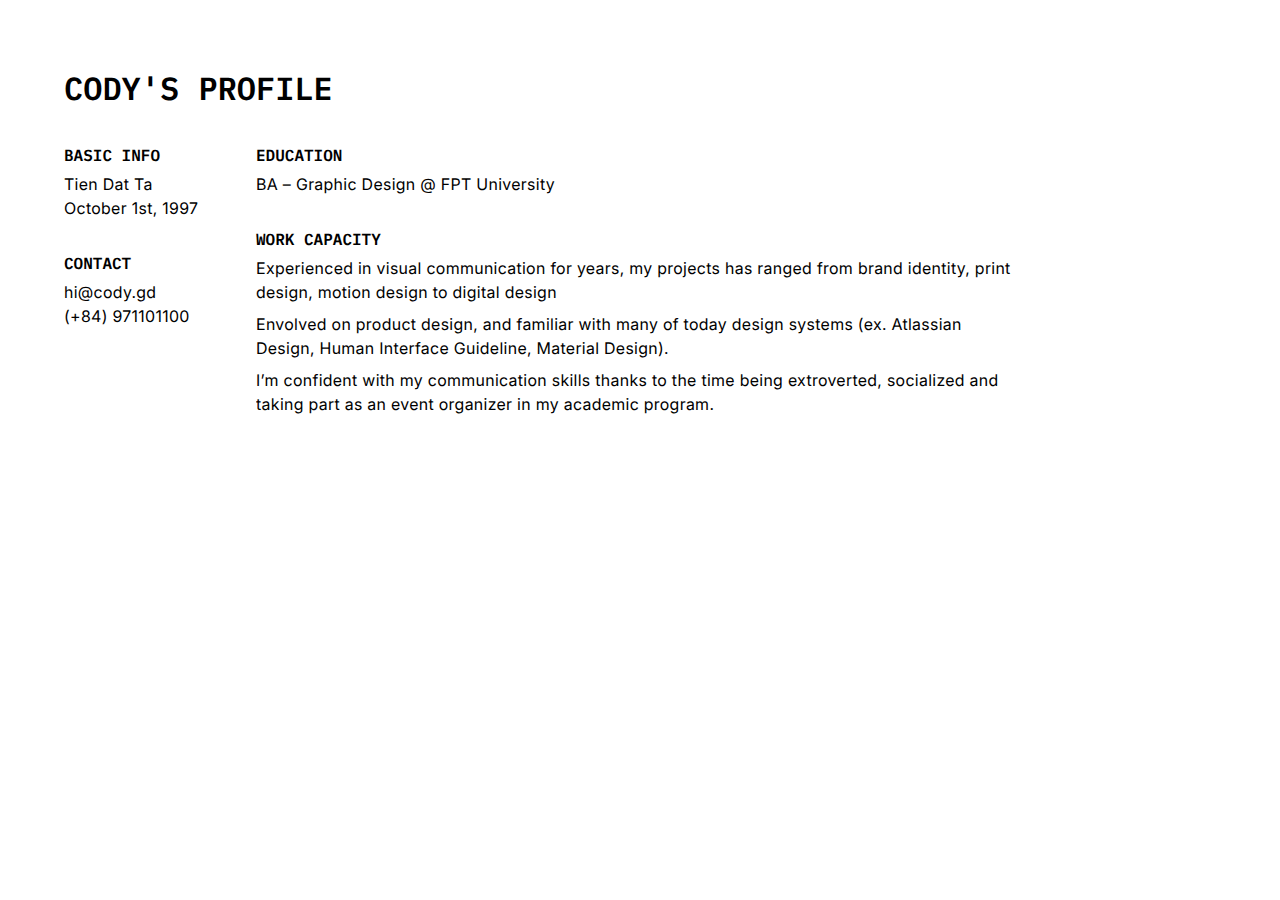
==== profile/index.html @ a26af2e8 "first commit profile/CV" ====
<html lang="en">
	<head>
		<meta charset="UTF-8" />
		<meta http-equiv="X-UA-Compatible" content="IE=edge" />
		<meta name="viewport" content="width=device-width, initial-scale=1.0" />
		<link rel="stylesheet" href="profile.css" />
		<link rel="preconnect" href="https://fonts.googleapis.com" />
		<link rel="preconnect" href="https://fonts.gstatic.com" crossorigin />
		<link
			href="https://fonts.googleapis.com/css2?family=IBM+Plex+Mono:wght@600&family=Inter&display=swap"
			rel="stylesheet"
		/>
		<title>Profile</title>
	</head>
	<body>
		<section>
			<h1 class="header-text">CODY's Profile</h1>
		</section>

		<div class="container">
			<aside>
				<div class="info-block">
					<h1>Basic info</h1>
					<ul>
						<li>Tien Dat Ta</li>
						<li>October 1st, 1997</li>
					</ul>
				</div>

				<div class="info-block">
					<h1>Contact</h1>
					<ul>
						<li>hi@cody.gd</li>
						<li>(+84) 971101100</li>
					</ul>
				</div>
			</aside>
			<main>
				<div class="info-block">
					<h1>Education</h1>
					<p>BA – Graphic Design @ FPT University</p>
				</div>
				<div class="info-block">
					<h1>Work capacity</h1>
					<p>
						Experienced in visual communication for years, my projects has ranged from brand
						identity, print design, motion design to digital design
					</p>
					<p>
						Envolved on product design, and familiar with many of today design systems (ex.
						Atlassian Design, Human Interface Guideline, Material Design).
					</p>
					<p>
						I’m confident with my communication skills thanks to the time being extroverted,
						socialized and taking part as an event organizer in my academic program.
					</p>
				</div>
			</main>
		</div>
	</body>
</html>
---- profile/profile.css ----
html,
body {
  padding: 0;
  margin: 0;
  font-family: "Inter", sans-serif;
  line-height: 1.5;
  letter-spacing: 0.02rem;
  -webkit-font-smoothing: antialiased;
  text-rendering: geometricPrecision;
}

p,
h1,
h2,
h3,
h4,
h5,
h6 {
  margin: 0;
  padding: 0;
}

h1,
h2,
h3,
h4,
h5,
h6 {
  font-family: "IBM Plex Mono";
  font-weight: 600;
  font-size: 16px;
  text-transform: uppercase;
  letter-spacing: 0rem;
  margin-bottom: 0.25rem;
}

ul,
ol,
li {
  list-style: none;
  padding: 0;
  margin: 0;
}

p {
  line-height: 1.5;
  font-size: 16px;
}
p + p {
  margin-top: 0.5rem;
}

body {
  padding: 4rem;
}

.container {
  max-width: 960px;
  display: grid;
  grid-template-columns: 160px 1fr;
  gap: 2rem;
}

.header-text {
  font-size: 2rem;
  margin-bottom: 2rem;
}

.info-block + .info-block {
  margin-top: 2rem;
}/*# sourceMappingURL=profile.css.map */
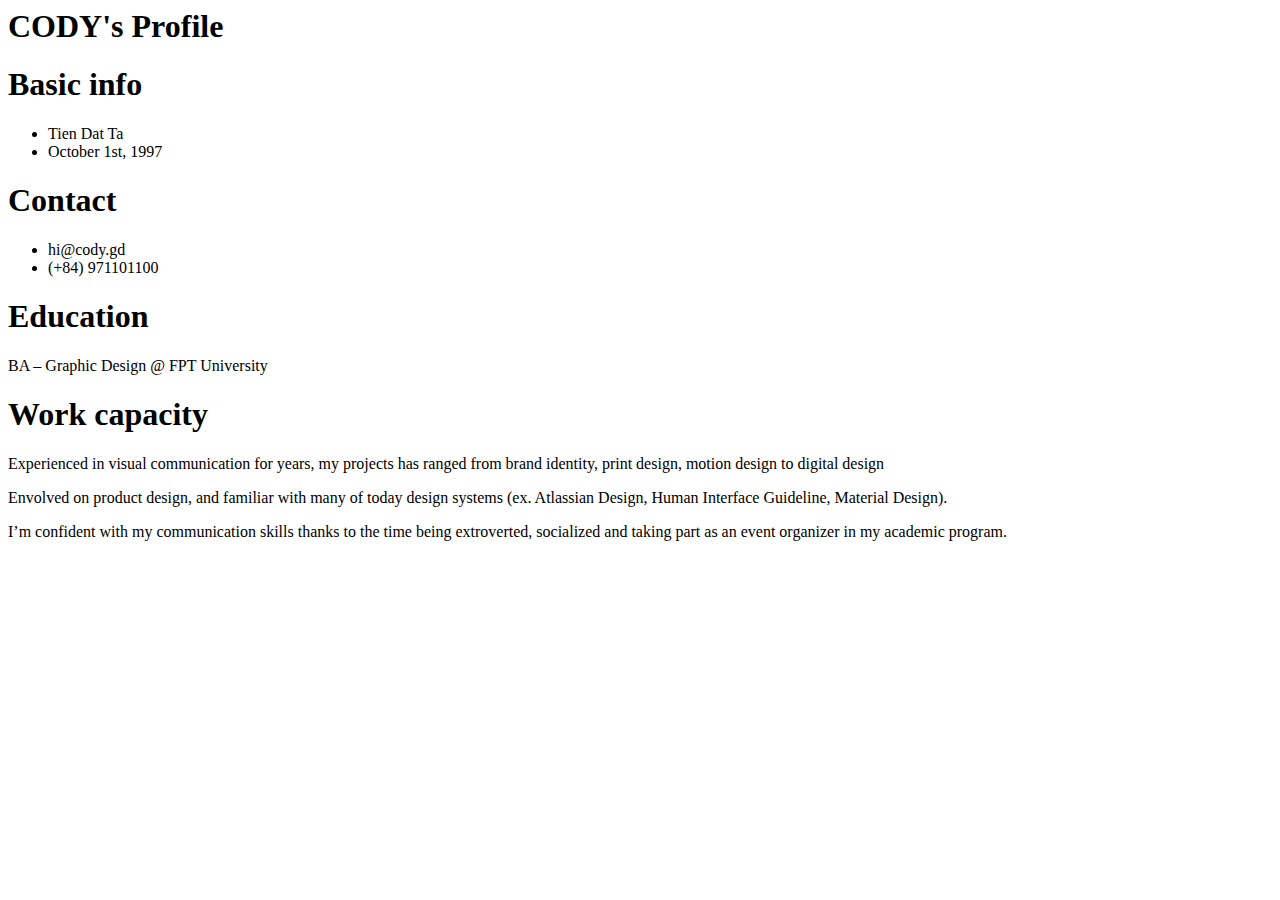
==== commit 6fbd6ced: "fix css path" ====
--- a/profile/index.html
+++ b/profile/index.html
@@ -3,7 +3,7 @@
 		<meta charset="UTF-8" />
 		<meta http-equiv="X-UA-Compatible" content="IE=edge" />
 		<meta name="viewport" content="width=device-width, initial-scale=1.0" />
-		<link rel="stylesheet" href="profile.css" />
+		<link rel="stylesheet" href="./profile/profile.css" />
 		<link rel="preconnect" href="https://fonts.googleapis.com" />
 		<link rel="preconnect" href="https://fonts.gstatic.com" crossorigin />
 		<link
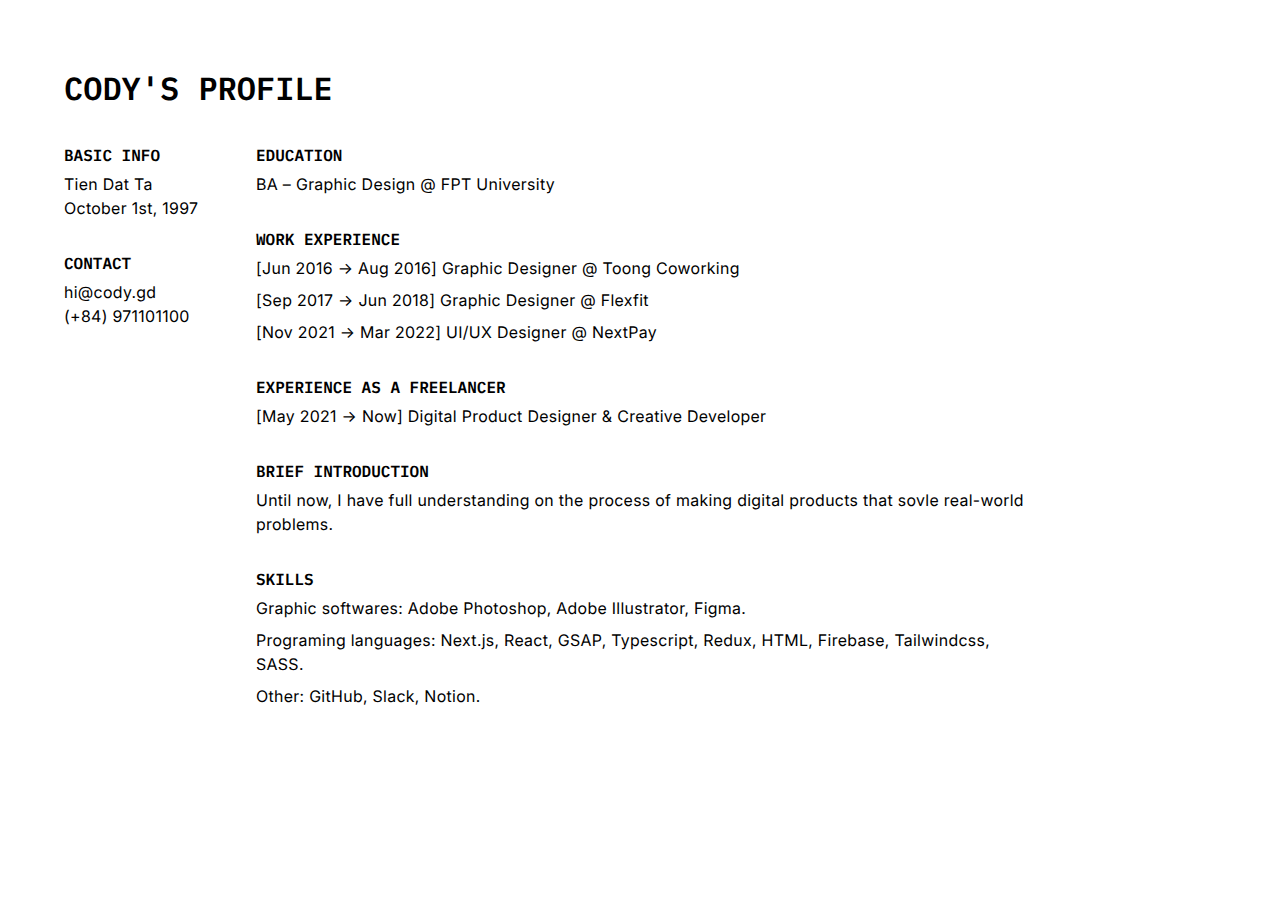
==== commit 2c2187cb: "Update Profile" ====
--- a/profile/index.html
+++ b/profile/index.html
@@ -1,61 +1,75 @@
 <html lang="en">
-	<head>
-		<meta charset="UTF-8" />
-		<meta http-equiv="X-UA-Compatible" content="IE=edge" />
-		<meta name="viewport" content="width=device-width, initial-scale=1.0" />
-		<link rel="stylesheet" href="./profile/profile.css" />
-		<link rel="preconnect" href="https://fonts.googleapis.com" />
-		<link rel="preconnect" href="https://fonts.gstatic.com" crossorigin />
-		<link
-			href="https://fonts.googleapis.com/css2?family=IBM+Plex+Mono:wght@600&family=Inter&display=swap"
-			rel="stylesheet"
-		/>
-		<title>Profile</title>
-	</head>
-	<body>
-		<section>
-			<h1 class="header-text">CODY's Profile</h1>
-		</section>
+  <head>
+    <meta charset="UTF-8" />
+    <meta http-equiv="X-UA-Compatible" content="IE=edge" />
+    <meta name="viewport" content="width=device-width, initial-scale=1.0" />
+    <link rel="stylesheet" href="../profile/profile.css" />
+    <link rel="preconnect" href="https://fonts.googleapis.com" />
+    <link rel="preconnect" href="https://fonts.gstatic.com" crossorigin />
+    <link
+      href="https://fonts.googleapis.com/css2?family=IBM+Plex+Mono:wght@600&family=Inter&display=swap"
+      rel="stylesheet"
+    />
+    <title>Profile</title>
+  </head>
+  <body>
+    <section>
+      <h1 class="header-text">CODY's Profile</h1>
+    </section>
 
-		<div class="container">
-			<aside>
-				<div class="info-block">
-					<h1>Basic info</h1>
-					<ul>
-						<li>Tien Dat Ta</li>
-						<li>October 1st, 1997</li>
-					</ul>
-				</div>
+    <div class="container">
+      <aside>
+        <div class="info-block">
+          <h1>Basic info</h1>
+          <ul>
+            <li>Tien Dat Ta</li>
+            <li>October 1st, 1997</li>
+          </ul>
+        </div>
 
-				<div class="info-block">
-					<h1>Contact</h1>
-					<ul>
-						<li>hi@cody.gd</li>
-						<li>(+84) 971101100</li>
-					</ul>
-				</div>
-			</aside>
-			<main>
-				<div class="info-block">
-					<h1>Education</h1>
-					<p>BA – Graphic Design @ FPT University</p>
-				</div>
-				<div class="info-block">
-					<h1>Work capacity</h1>
-					<p>
-						Experienced in visual communication for years, my projects has ranged from brand
-						identity, print design, motion design to digital design
-					</p>
-					<p>
-						Envolved on product design, and familiar with many of today design systems (ex.
-						Atlassian Design, Human Interface Guideline, Material Design).
-					</p>
-					<p>
-						I’m confident with my communication skills thanks to the time being extroverted,
-						socialized and taking part as an event organizer in my academic program.
-					</p>
-				</div>
-			</main>
-		</div>
-	</body>
+        <div class="info-block">
+          <h1>Contact</h1>
+          <ul>
+            <li>hi@cody.gd</li>
+            <li>(+84) 971101100</li>
+          </ul>
+        </div>
+      </aside>
+      <main>
+        <div class="info-block">
+          <h1>Education</h1>
+          <p>BA – Graphic Design @ FPT University</p>
+        </div>
+        <div class="info-block">
+          <h1>Work Experience</h1>
+          <p>
+            <span>[Jun 2016 → Aug 2016]</span> Graphic Designer @ Toong
+            Coworking
+          </p>
+          <p>[Sep 2017 → Jun 2018] Graphic Designer @ Flexfit</p>
+          <p>[Nov 2021 → Mar 2022] UI/UX Designer @ NextPay</p>
+        </div>
+        <div class="info-block">
+          <h1>Experience as a Freelancer</h1>
+          <p>[May 2021 → Now] Digital Product Designer & Creative Developer</p>
+        </div>
+        <div class="info-block">
+          <h1>Brief Introduction</h1>
+          <p>
+            Until now, I have full understanding on the process of making
+            digital products that sovle real-world problems.
+          </p>
+        </div>
+        <div class="info-block">
+          <h1>Skills</h1>
+          <p>Graphic softwares: Adobe Photoshop, Adobe Illustrator, Figma.</p>
+          <p>
+            Programing languages: Next.js, React, GSAP, Typescript, Redux, HTML,
+            Firebase, Tailwindcss, SASS.
+          </p>
+          <p>Other: GitHub, Slack, Notion.</p>
+        </div>
+      </main>
+    </div>
+  </body>
 </html>
--- a/profile/profile.css
+++ b/profile/profile.css
@@ -0,0 +1,71 @@
+html,
+body {
+  padding: 0;
+  margin: 0;
+  font-family: "Inter", sans-serif;
+  line-height: 1.5;
+  letter-spacing: 0.02rem;
+  -webkit-font-smoothing: antialiased;
+  text-rendering: geometricPrecision;
+}
+
+p,
+h1,
+h2,
+h3,
+h4,
+h5,
+h6 {
+  margin: 0;
+  padding: 0;
+}
+
+h1,
+h2,
+h3,
+h4,
+h5,
+h6 {
+  font-family: "IBM Plex Mono";
+  font-weight: 600;
+  font-size: 16px;
+  text-transform: uppercase;
+  letter-spacing: 0rem;
+  margin-bottom: 0.25rem;
+}
+
+ul,
+ol,
+li {
+  list-style: none;
+  padding: 0;
+  margin: 0;
+}
+
+p {
+  line-height: 1.5;
+  font-size: 16px;
+}
+p + p {
+  margin-top: 0.5rem;
+}
+
+body {
+  padding: 4rem;
+}
+
+.container {
+  max-width: 960px;
+  display: grid;
+  grid-template-columns: 160px 1fr;
+  gap: 2rem;
+}
+
+.header-text {
+  font-size: 2rem;
+  margin-bottom: 2rem;
+}
+
+.info-block + .info-block {
+  margin-top: 2rem;
+}/*# sourceMappingURL=profile.css.map */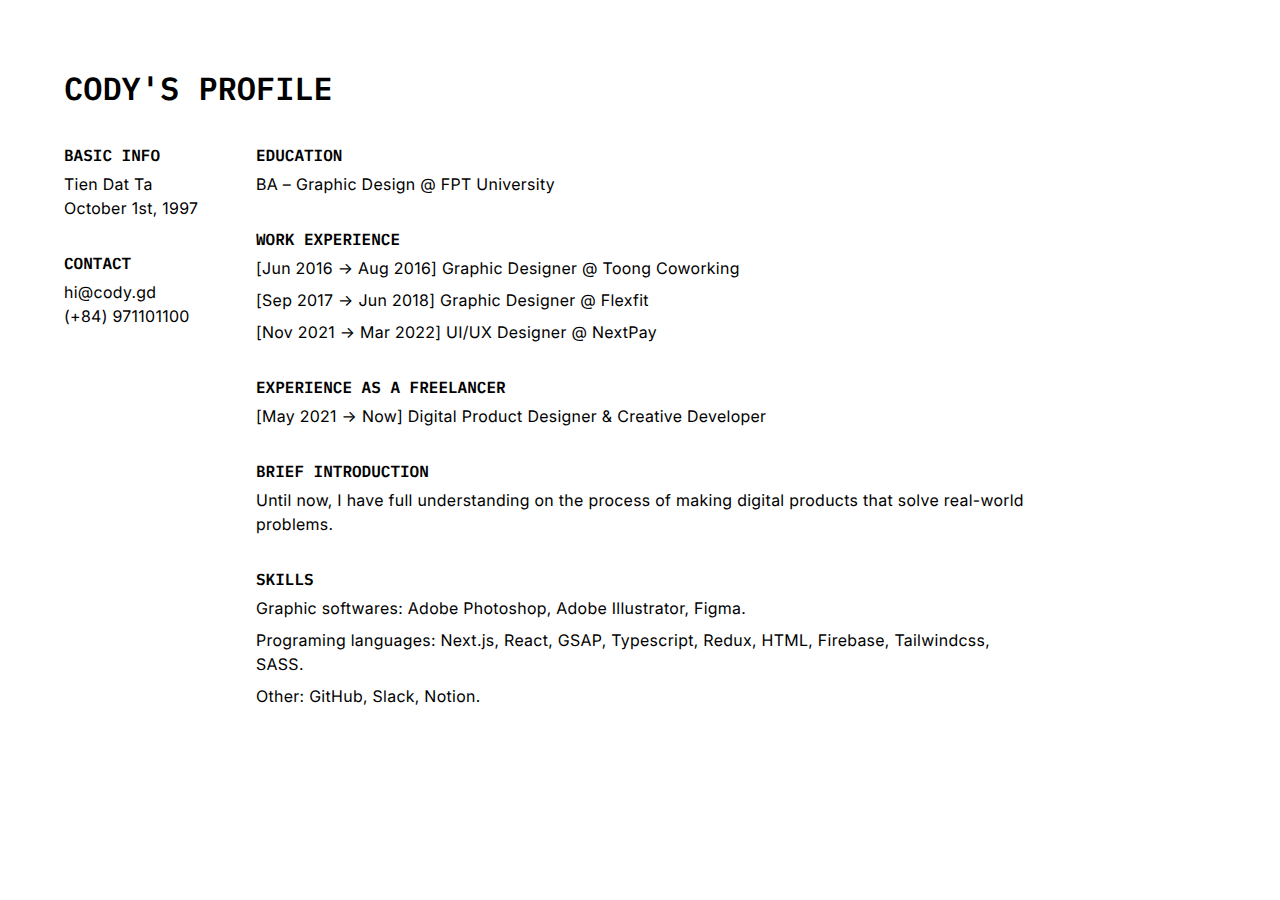
==== commit e26036eb: "fix typo" ====
--- a/profile/index.html
+++ b/profile/index.html
@@ -57,7 +57,7 @@
           <h1>Brief Introduction</h1>
           <p>
             Until now, I have full understanding on the process of making
-            digital products that sovle real-world problems.
+            digital products that solve real-world problems.
           </p>
         </div>
         <div class="info-block">
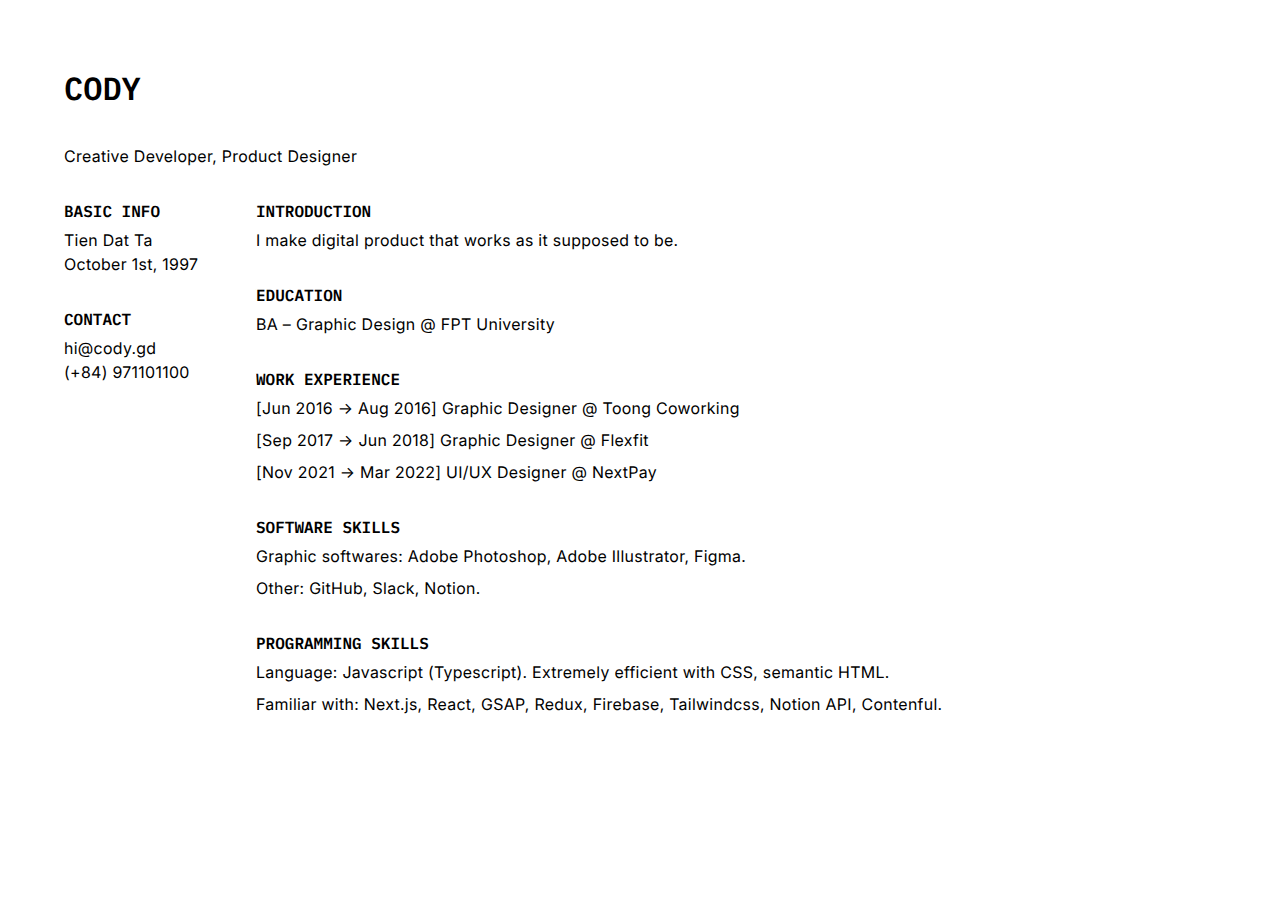
==== commit 86a8ab6c: "Polishing content & update portfolio" ====
--- a/profile/index.html
+++ b/profile/index.html
@@ -6,15 +6,13 @@
     <link rel="stylesheet" href="../profile/profile.css" />
     <link rel="preconnect" href="https://fonts.googleapis.com" />
     <link rel="preconnect" href="https://fonts.gstatic.com" crossorigin />
-    <link
-      href="https://fonts.googleapis.com/css2?family=IBM+Plex+Mono:wght@600&family=Inter&display=swap"
-      rel="stylesheet"
-    />
+    <link href="https://fonts.googleapis.com/css2?family=IBM+Plex+Mono:wght@600&family=Inter&display=swap" rel="stylesheet" />
     <title>Profile</title>
   </head>
   <body>
-    <section>
-      <h1 class="header-text">CODY's Profile</h1>
+    <section style="margin-bottom: 2rem">
+      <h1 class="header-text">CODY</h1>
+      <span>Creative Developer, Product Designer</span>
     </section>
 
     <div class="container">
@@ -37,37 +35,29 @@
       </aside>
       <main>
         <div class="info-block">
+          <h1>Introduction</h1>
+          <p>I make digital product that works as it supposed to be.</p>
+        </div>
+        <div class="info-block">
           <h1>Education</h1>
           <p>BA – Graphic Design @ FPT University</p>
         </div>
         <div class="info-block">
           <h1>Work Experience</h1>
-          <p>
-            <span>[Jun 2016 → Aug 2016]</span> Graphic Designer @ Toong
-            Coworking
-          </p>
+          <p><span>[Jun 2016 → Aug 2016]</span> Graphic Designer @ Toong Coworking</p>
           <p>[Sep 2017 → Jun 2018] Graphic Designer @ Flexfit</p>
           <p>[Nov 2021 → Mar 2022] UI/UX Designer @ NextPay</p>
         </div>
+
         <div class="info-block">
-          <h1>Experience as a Freelancer</h1>
-          <p>[May 2021 → Now] Digital Product Designer & Creative Developer</p>
+          <h1>Software Skills</h1>
+          <p>Graphic softwares: Adobe Photoshop, Adobe Illustrator, Figma.</p>
+          <p>Other: GitHub, Slack, Notion.</p>
         </div>
         <div class="info-block">
-          <h1>Brief Introduction</h1>
-          <p>
-            Until now, I have full understanding on the process of making
-            digital products that solve real-world problems.
-          </p>
-        </div>
-        <div class="info-block">
-          <h1>Skills</h1>
-          <p>Graphic softwares: Adobe Photoshop, Adobe Illustrator, Figma.</p>
-          <p>
-            Programing languages: Next.js, React, GSAP, Typescript, Redux, HTML,
-            Firebase, Tailwindcss, SASS.
-          </p>
-          <p>Other: GitHub, Slack, Notion.</p>
+          <h1>Programming Skills</h1>
+          <p>Language: Javascript (Typescript). Extremely efficient with CSS, semantic HTML.</p>
+          <p>Familiar with: Next.js, React, GSAP, Redux, Firebase, Tailwindcss, Notion API, Contenful.</p>
         </div>
       </main>
     </div>
